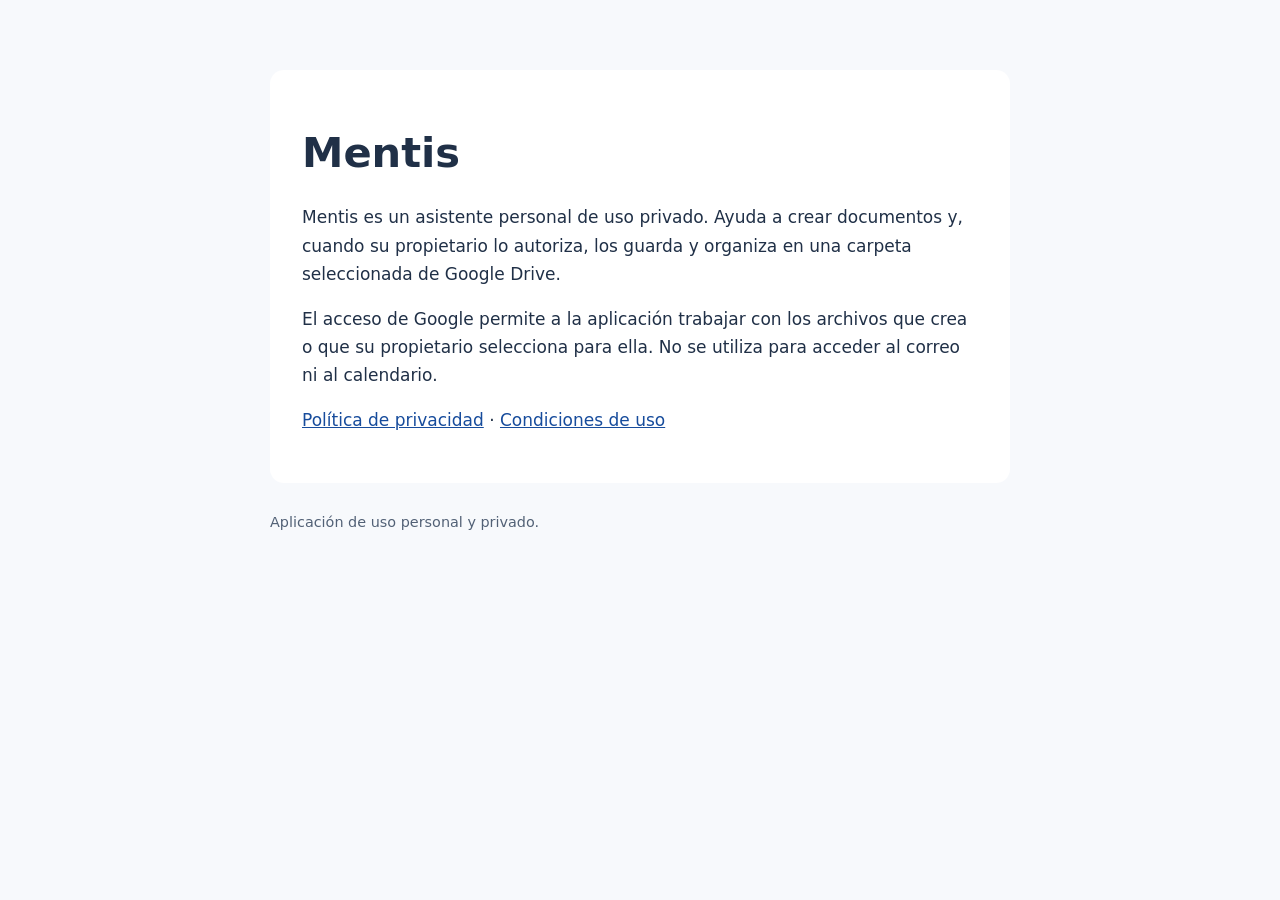
==== index.html @ d456d8ed "Create Mentis information and privacy pages" ====
<!doctype html>
<html lang="es"><head><meta charset="utf-8"><meta name="viewport" content="width=device-width,initial-scale=1"><title>Mentis — Asistente personal</title><style>body{font:17px/1.65 system-ui,sans-serif;max-width:740px;margin:70px auto;padding:0 24px;color:#203047;background:#f7f9fc}h1{font-size:2.6rem;line-height:1.1}a{color:#174c9c}main{background:white;padding:32px;border-radius:14px}footer{margin-top:28px;color:#526176;font-size:.9rem}</style></head><body><main><h1>Mentis</h1><p>Mentis es un asistente personal de uso privado. Ayuda a crear documentos y, cuando su propietario lo autoriza, los guarda y organiza en una carpeta seleccionada de Google Drive.</p><p>El acceso de Google permite a la aplicación trabajar con los archivos que crea o que su propietario selecciona para ella. No se utiliza para acceder al correo ni al calendario.</p><p><a href="privacidad.html">Política de privacidad</a> · <a href="terminos.html">Condiciones de uso</a></p></main><footer>Aplicación de uso personal y privado.</footer></body></html>
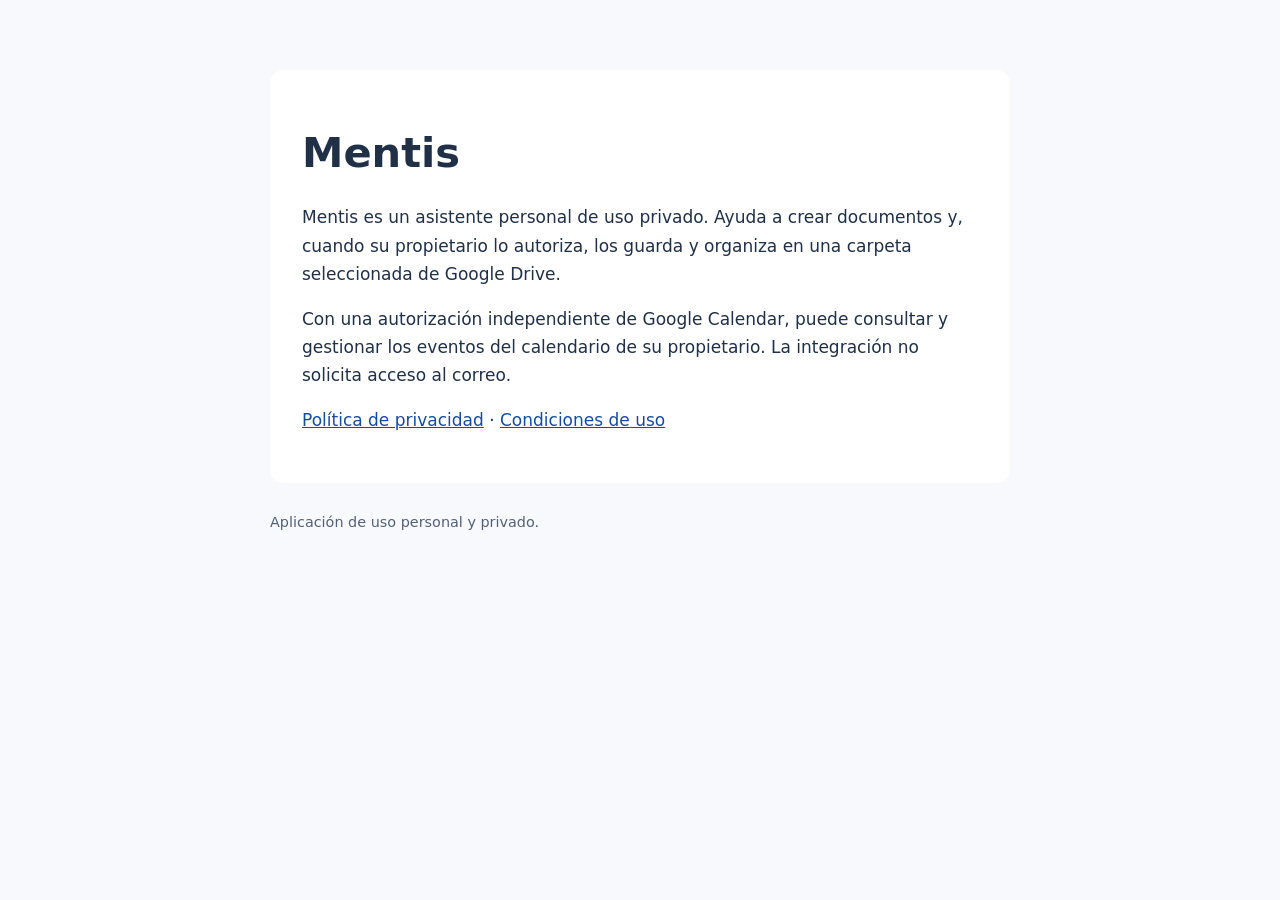
==== commit 7106789e: "Describe Google Calendar access" ====
--- a/index.html
+++ b/index.html
@@ -1,2 +1,2 @@
 <!doctype html>
-<html lang="es"><head><meta charset="utf-8"><meta name="viewport" content="width=device-width,initial-scale=1"><title>Mentis — Asistente personal</title><style>body{font:17px/1.65 system-ui,sans-serif;max-width:740px;margin:70px auto;padding:0 24px;color:#203047;background:#f7f9fc}h1{font-size:2.6rem;line-height:1.1}a{color:#174c9c}main{background:white;padding:32px;border-radius:14px}footer{margin-top:28px;color:#526176;font-size:.9rem}</style></head><body><main><h1>Mentis</h1><p>Mentis es un asistente personal de uso privado. Ayuda a crear documentos y, cuando su propietario lo autoriza, los guarda y organiza en una carpeta seleccionada de Google Drive.</p><p>El acceso de Google permite a la aplicación trabajar con los archivos que crea o que su propietario selecciona para ella. No se utiliza para acceder al correo ni al calendario.</p><p><a href="privacidad.html">Política de privacidad</a> · <a href="terminos.html">Condiciones de uso</a></p></main><footer>Aplicación de uso personal y privado.</footer></body></html>
+<html lang="es"><head><meta charset="utf-8"><meta name="viewport" content="width=device-width,initial-scale=1"><title>Mentis — Asistente personal</title><style>body{font:17px/1.65 system-ui,sans-serif;max-width:740px;margin:70px auto;padding:0 24px;color:#203047;background:#f7f9fc}h1{font-size:2.6rem;line-height:1.1}a{color:#174c9c}main{background:white;padding:32px;border-radius:14px}footer{margin-top:28px;color:#526176;font-size:.9rem}</style></head><body><main><h1>Mentis</h1><p>Mentis es un asistente personal de uso privado. Ayuda a crear documentos y, cuando su propietario lo autoriza, los guarda y organiza en una carpeta seleccionada de Google Drive.</p><p>Con una autorización independiente de Google Calendar, puede consultar y gestionar los eventos del calendario de su propietario. La integración no solicita acceso al correo.</p><p><a href="privacidad.html">Política de privacidad</a> · <a href="terminos.html">Condiciones de uso</a></p></main><footer>Aplicación de uso personal y privado.</footer></body></html>
